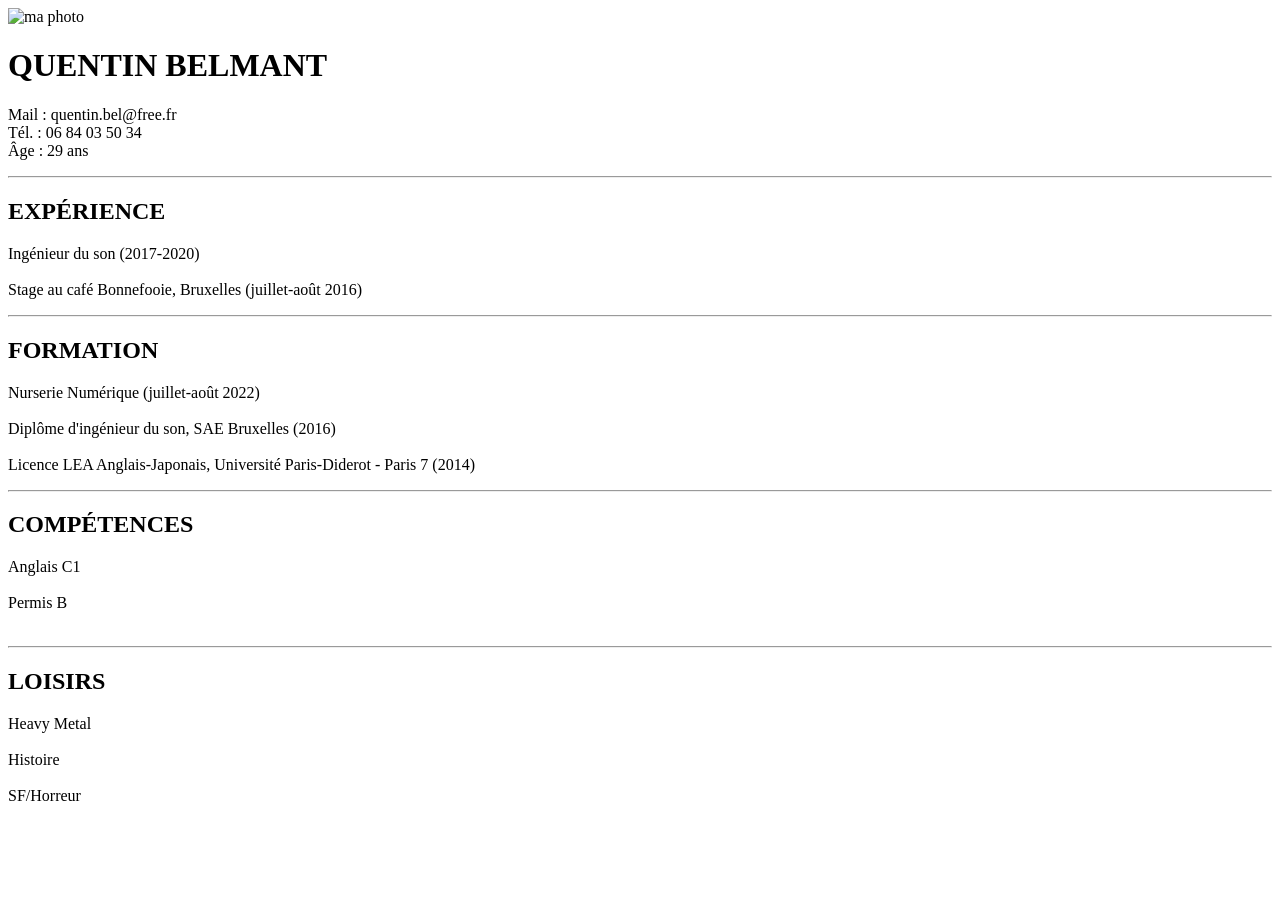
==== CV.html @ cfa25971 "initial" ====
<!DOCTYPE html>
<html lang="en">
<head>
    <meta charset="UTF-8">
    <meta http-equiv="X-UA-Compatible" content="IE=edge">
    <meta name="viewport" content="width=device-width, initial-scale=1.0">
    <link rel ="stylesheet" href = "CSS/CV.css">
    <title>CV Quentin</title>
</head>
<body>
    <img src="" alt="ma photo">
    <h1>QUENTIN BELMANT</h1>
    <p>Mail : quentin.bel@free.fr<br>Tél. : 06 84 03 50 34<br>Âge : 29 ans<br></p>
    <hr>
    <div><h2>EXPÉRIENCE</h2>
    <p>Ingénieur du son (2017-2020)<br><br>Stage au café Bonnefooie, Bruxelles (juillet-août 2016)</p>
    <hr></div>
    <div><h2>FORMATION</h2>
    <p>Nurserie Numérique (juillet-août 2022)<br><br>Diplôme d'ingénieur du son, SAE Bruxelles (2016)<br><br>Licence LEA Anglais-Japonais, Université Paris-Diderot - Paris 7 (2014)</p>
    <hr></div>
    <div>
        <h2>COMPÉTENCES</h2>
        <p>Anglais C1<br><br>Permis B<br><br></p>
        <hr>
    </div>
    <div>
        <h2>LOISIRS</h2>
        <p>Heavy Metal<br><br>Histoire<br><br>SF/Horreur</p>
    </div>




    <script src = "JS/CV.js"></script>
</body>
</html>
---- CSS/CV.css ----
/* IMG_4567 - copie 1 */

/* position: absolute;
width: 441px;
height: 553px;
left: 73px;
top: 28px;

background: url(IMG_4567 - copie.jpg); */

hr {
    color: crimson;
}
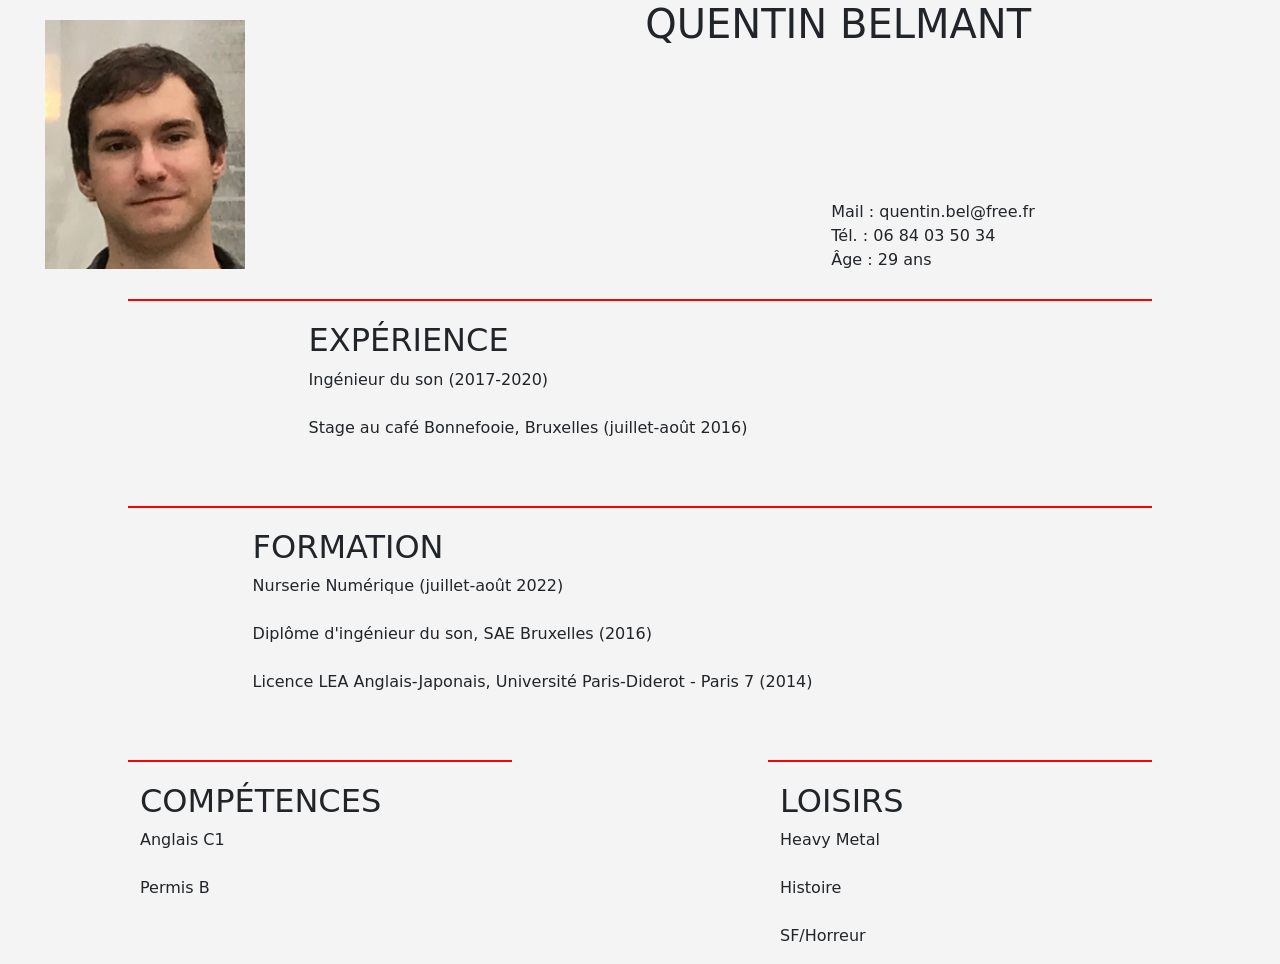
==== commit 61b711e6: "Maj" ====
--- a/CV.html
+++ b/CV.html
@@ -4,33 +4,45 @@
     <meta charset="UTF-8">
     <meta http-equiv="X-UA-Compatible" content="IE=edge">
     <meta name="viewport" content="width=device-width, initial-scale=1.0">
+    <link href="https://cdn.jsdelivr.net/npm/bootstrap@5.2.0/dist/css/bootstrap.min.css" rel="stylesheet" integrity="sha384-gH2yIJqKdNHPEq0n4Mqa/HGKIhSkIHeL5AyhkYV8i59U5AR6csBvApHHNl/vI1Bx" crossorigin="anonymous">
     <link rel ="stylesheet" href = "CSS/CV.css">
     <title>CV Quentin</title>
 </head>
 <body>
-    <img src="" alt="ma photo">
-    <h1>QUENTIN BELMANT</h1>
-    <p>Mail : quentin.bel@free.fr<br>Tél. : 06 84 03 50 34<br>Âge : 29 ans<br></p>
-    <hr>
-    <div><h2>EXPÉRIENCE</h2>
-    <p>Ingénieur du son (2017-2020)<br><br>Stage au café Bonnefooie, Bruxelles (juillet-août 2016)</p>
-    <hr></div>
-    <div><h2>FORMATION</h2>
-    <p>Nurserie Numérique (juillet-août 2022)<br><br>Diplôme d'ingénieur du son, SAE Bruxelles (2016)<br><br>Licence LEA Anglais-Japonais, Université Paris-Diderot - Paris 7 (2014)</p>
-    <hr></div>
-    <div>
-        <h2>COMPÉTENCES</h2>
-        <p>Anglais C1<br><br>Permis B<br><br></p>
-        <hr>
+    <div class="hautpage">
+        <img src="./Images/IMG_4567 - copie.jpg" alt="ma photo" id="photo">
+        <h1>QUENTIN BELMANT</h1>
+        <p id="contact">Mail : quentin.bel@free.fr<br>Tél. : 06 84 03 50 34<br>Âge : 29 ans<br></p>
     </div>
-    <div>
-        <h2>LOISIRS</h2>
-        <p>Heavy Metal<br><br>Histoire<br><br>SF/Horreur</p>
+        <div class="container" id ="experience">
+            <div class="row">
+                <h2>EXPÉRIENCE</h2>
+                <p>Ingénieur du son (2017-2020)<br><br>Stage au café Bonnefooie, Bruxelles (juillet-août 2016)</p>
+            </div>
+        </div>
+        <div class="container" id="formation">
+            <div class="row">
+                <h2>FORMATION</h2>
+                <p>Nurserie Numérique (juillet-août 2022)<br><br>Diplôme d'ingénieur du son, SAE Bruxelles (2016)<br><br>Licence LEA Anglais-Japonais, Université Paris-Diderot - Paris 7 (2014)</p>
+            </div>
+        </div>
+    <div class="basdepage">
+        <div class="container" id="competences">
+            <div class="col">
+                <h2>COMPÉTENCES</h2>
+                <p>Anglais C1<br><br>Permis B<br><br></p>
+            </div>
+        </div>
+        <div class="container" id="loisirs">
+            <div class ="col">
+                <h2>LOISIRS</h2>
+                <p>Heavy Metal<br><br>Histoire<br><br>SF/Horreur</p>
+            </div>
+        </div>
     </div>
 
 
-
-
+<script src="https://cdn.jsdelivr.net/npm/bootstrap@5.2.0/dist/js/bootstrap.bundle.min.js" integrity="sha384-A3rJD856KowSb7dwlZdYEkO39Gagi7vIsF0jrRAoQmDKKtQBHUuLZ9AsSv4jD4Xa" crossorigin="anonymous"></script>
     <script src = "JS/CV.js"></script>
 </body>
 </html>
--- a/CSS/CV.css
+++ b/CSS/CV.css
@@ -8,6 +8,67 @@
 
 background: url(IMG_4567 - copie.jpg); */
 
-hr {
-    color: crimson;
+body {
+    background-color: rgb(244, 244, 244);
+}
+
+.hautpage {
+    display: flex;
+    justify-content: center;
+    padding-bottom: 50px;
+}
+
+h1 {
+    position:relative;
+    left:200px
+}
+
+#photo {
+    position: relative;
+    top:20px; left: -200px;
+    width: 200px;
+}
+
+#contact {
+    background-position: right;
+    position: relative;
+    top: 200px;
+}
+
+#experience {
+    display: flex;
+    justify-content: center;
+    align-content: center;
+    border-top: 2px solid red;
+    padding-top: 20px;
+    padding-bottom: 50px;
+    width: 80%;
+}
+
+#formation {
+    display: flex;
+    justify-content: center;
+    border-top: 2px solid red;
+    padding-top: 20px;
+    padding-bottom: 50px;
+    width:80%
+}
+
+.basdepage {
+    display:flex;
+    justify-content: space-between;
+}
+
+#competences {
+    justify-content: center;
+    border-top: 2px solid red;
+    padding-top: 20px;
+    width: 30%;
+}
+
+#loisirs {
+    justify-content: center;
+    border-top: 2px solid red;
+    padding-top: 20px;
+    width: 30%;
 }
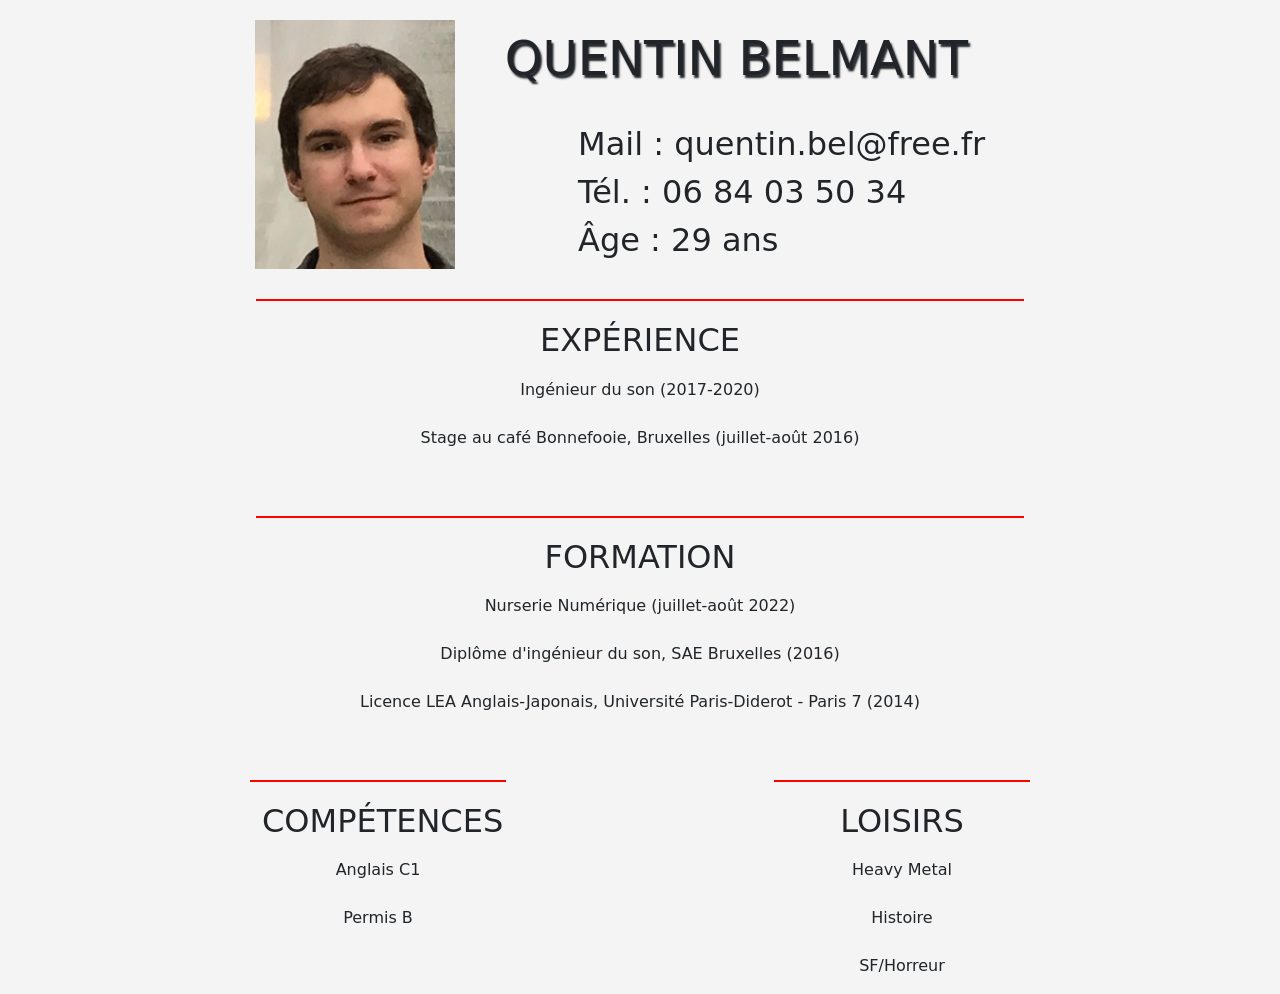
==== commit c16004df: "mise en page à peu pres" ====
--- a/CV.html
+++ b/CV.html
@@ -17,26 +17,26 @@
         <div class="container" id ="experience">
             <div class="row">
                 <h2>EXPÉRIENCE</h2>
-                <p>Ingénieur du son (2017-2020)<br><br>Stage au café Bonnefooie, Bruxelles (juillet-août 2016)</p>
+                <p class="desc">Ingénieur du son (2017-2020)<br><br>Stage au café Bonnefooie, Bruxelles (juillet-août 2016)</p>
             </div>
         </div>
         <div class="container" id="formation">
             <div class="row">
                 <h2>FORMATION</h2>
-                <p>Nurserie Numérique (juillet-août 2022)<br><br>Diplôme d'ingénieur du son, SAE Bruxelles (2016)<br><br>Licence LEA Anglais-Japonais, Université Paris-Diderot - Paris 7 (2014)</p>
+                <p class="desc">Nurserie Numérique (juillet-août 2022)<br><br>Diplôme d'ingénieur du son, SAE Bruxelles (2016)<br><br>Licence LEA Anglais-Japonais, Université Paris-Diderot - Paris 7 (2014)</p>
             </div>
         </div>
     <div class="basdepage">
         <div class="container" id="competences">
             <div class="col">
                 <h2>COMPÉTENCES</h2>
-                <p>Anglais C1<br><br>Permis B<br><br></p>
+                <p class="desc">Anglais C1<br><br>Permis B<br><br></p>
             </div>
         </div>
         <div class="container" id="loisirs">
             <div class ="col">
                 <h2>LOISIRS</h2>
-                <p>Heavy Metal<br><br>Histoire<br><br>SF/Horreur</p>
+                <p class="desc">Heavy Metal<br><br>Histoire<br><br>SF/Horreur</p>
             </div>
         </div>
     </div>
--- a/CSS/CV.css
+++ b/CSS/CV.css
@@ -20,19 +20,24 @@
 
 h1 {
     position:relative;
-    left:200px
+    top: 30px;
+    left: 200px;
+    font-size: 36pt;
+    text-shadow: 2px 3px 2px;
 }
 
 #photo {
     position: relative;
-    top:20px; left: -200px;
+    top:20px; left: 150px;
     width: 200px;
 }
 
 #contact {
-    background-position: right;
     position: relative;
-    top: 200px;
+    justify-content: center;
+    top: 120px;
+    right : 190px;
+    font-size: 24pt;
 }
 
 #experience {
@@ -42,7 +47,7 @@
     border-top: 2px solid red;
     padding-top: 20px;
     padding-bottom: 50px;
-    width: 80%;
+    width: 60%;
 }
 
 #formation {
@@ -51,24 +56,35 @@
     border-top: 2px solid red;
     padding-top: 20px;
     padding-bottom: 50px;
-    width:80%
+    width:60%;
 }
 
 .basdepage {
     display:flex;
-    justify-content: space-between;
+    justify-content:center;
 }
 
 #competences {
     justify-content: center;
     border-top: 2px solid red;
     padding-top: 20px;
-    width: 30%;
+    margin-left: 250px;
+    width: 20%;
 }
 
 #loisirs {
     justify-content: center;
     border-top: 2px solid red;
     padding-top: 20px;
-    width: 30%;
+    margin-right: 250px;
+    width: 20%;
+}
+
+.desc {
+    text-align: center;
+}
+
+h2 {
+    text-align: center;
+    padding-bottom: 10px;
 }
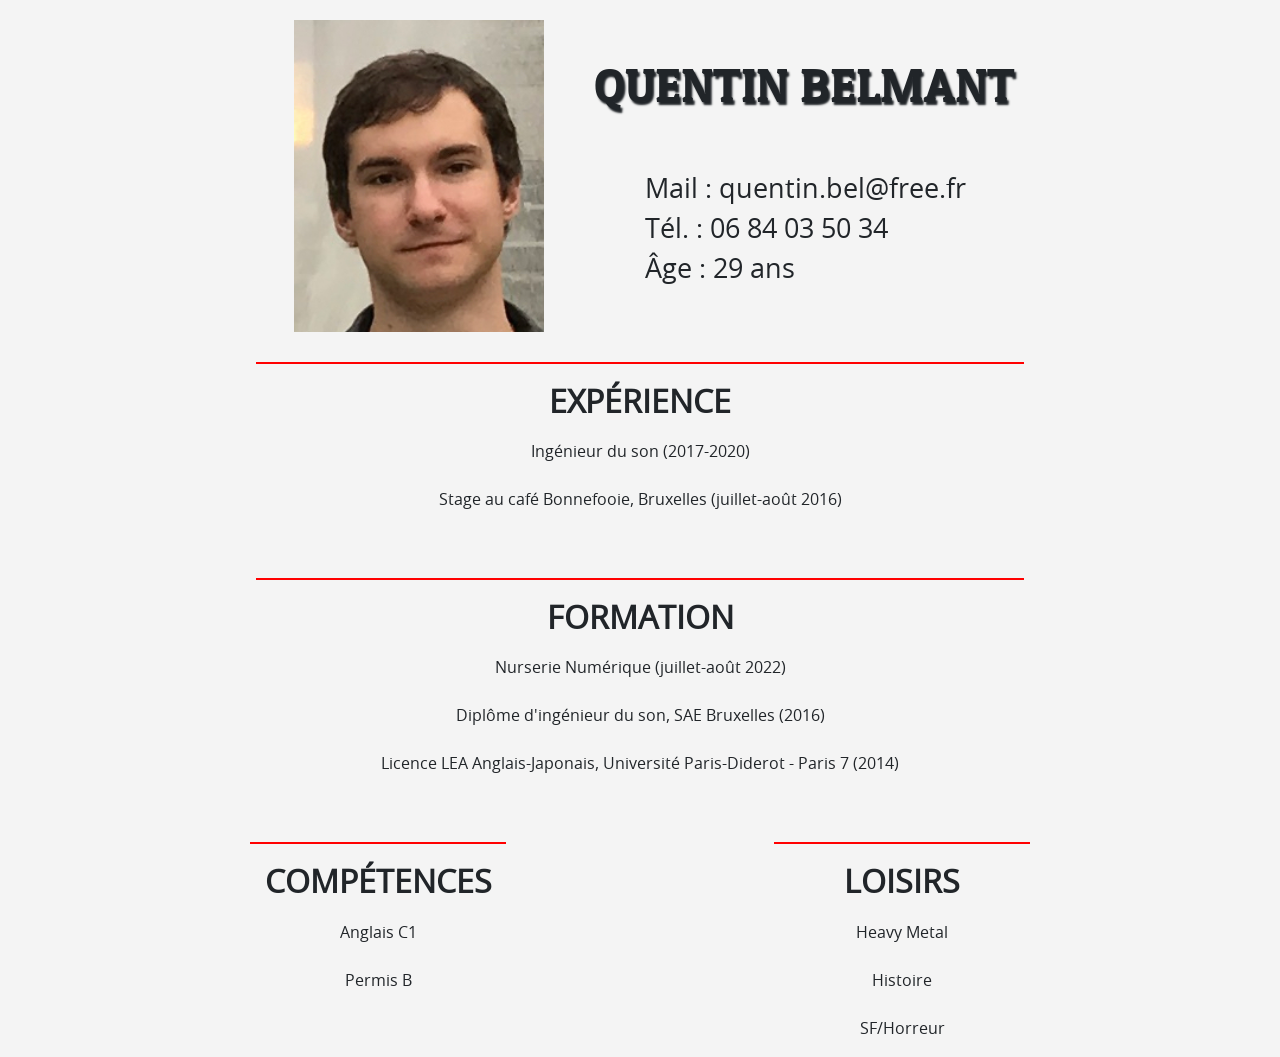
==== commit 75524ff0: "police" ====
--- a/CV.html
+++ b/CV.html
@@ -16,26 +16,26 @@
     </div>
         <div class="container" id ="experience">
             <div class="row">
-                <h2>EXPÉRIENCE</h2>
+                <h2><b>EXPÉRIENCE</b></h2>
                 <p class="desc">Ingénieur du son (2017-2020)<br><br>Stage au café Bonnefooie, Bruxelles (juillet-août 2016)</p>
             </div>
         </div>
         <div class="container" id="formation">
             <div class="row">
-                <h2>FORMATION</h2>
+                <h2><b>FORMATION</b></h2>
                 <p class="desc">Nurserie Numérique (juillet-août 2022)<br><br>Diplôme d'ingénieur du son, SAE Bruxelles (2016)<br><br>Licence LEA Anglais-Japonais, Université Paris-Diderot - Paris 7 (2014)</p>
             </div>
         </div>
     <div class="basdepage">
         <div class="container" id="competences">
             <div class="col">
-                <h2>COMPÉTENCES</h2>
+                <h2><b>COMPÉTENCES</b></h2>
                 <p class="desc">Anglais C1<br><br>Permis B<br><br></p>
             </div>
         </div>
         <div class="container" id="loisirs">
             <div class ="col">
-                <h2>LOISIRS</h2>
+                <h2><b>LOISIRS</b></h2>
                 <p class="desc">Heavy Metal<br><br>Histoire<br><br>SF/Horreur</p>
             </div>
         </div>
--- a/CSS/CV.css
+++ b/CSS/CV.css
@@ -1,12 +1,20 @@
-/* IMG_4567 - copie 1 */
+@font-face {
+    font-family: 'open_sansregular';
+    src: url('../Fonts/opensans-variablefont_wdthwght-webfont.woff2') format('woff2'),
+         url('../Fonts/opensans-variablefont_wdthwght-webfont.woff') format('woff');
+    font-weight: normal;
+    font-style: normal;
 
-/* position: absolute;
-width: 441px;
-height: 553px;
-left: 73px;
-top: 28px;
+}
 
-background: url(IMG_4567 - copie.jpg); */
+@font-face {
+    font-family: 'odor_mean_cheyregular';
+    src: url('../Fonts/odormeanchey-regular-webfont.woff2') format('woff2'),
+         url('../Fonts/odormeanchey-regular-webfont.woff') format('woff');
+    font-weight: normal;
+    font-style: normal;
+
+}
 
 body {
     background-color: rgb(244, 244, 244);
@@ -19,8 +27,9 @@
 }
 
 h1 {
+    font-family: 'odor_mean_cheyregular';
     position:relative;
-    top: 30px;
+    top: 60px;
     left: 200px;
     font-size: 36pt;
     text-shadow: 2px 3px 2px;
@@ -29,15 +38,16 @@
 #photo {
     position: relative;
     top:20px; left: 150px;
-    width: 200px;
+    width: 250px;
 }
 
 #contact {
+    font-family: 'open_sansregular';
     position: relative;
     justify-content: center;
-    top: 120px;
-    right : 190px;
-    font-size: 24pt;
+    top: 170px;
+    right : 170px;
+    font-size: 20pt;
 }
 
 #experience {
@@ -82,9 +92,11 @@
 
 .desc {
     text-align: center;
+    font-family: 'open_sansregular';
 }
 
 h2 {
     text-align: center;
+    font-family: 'open_sansregular';
     padding-bottom: 10px;
 }
